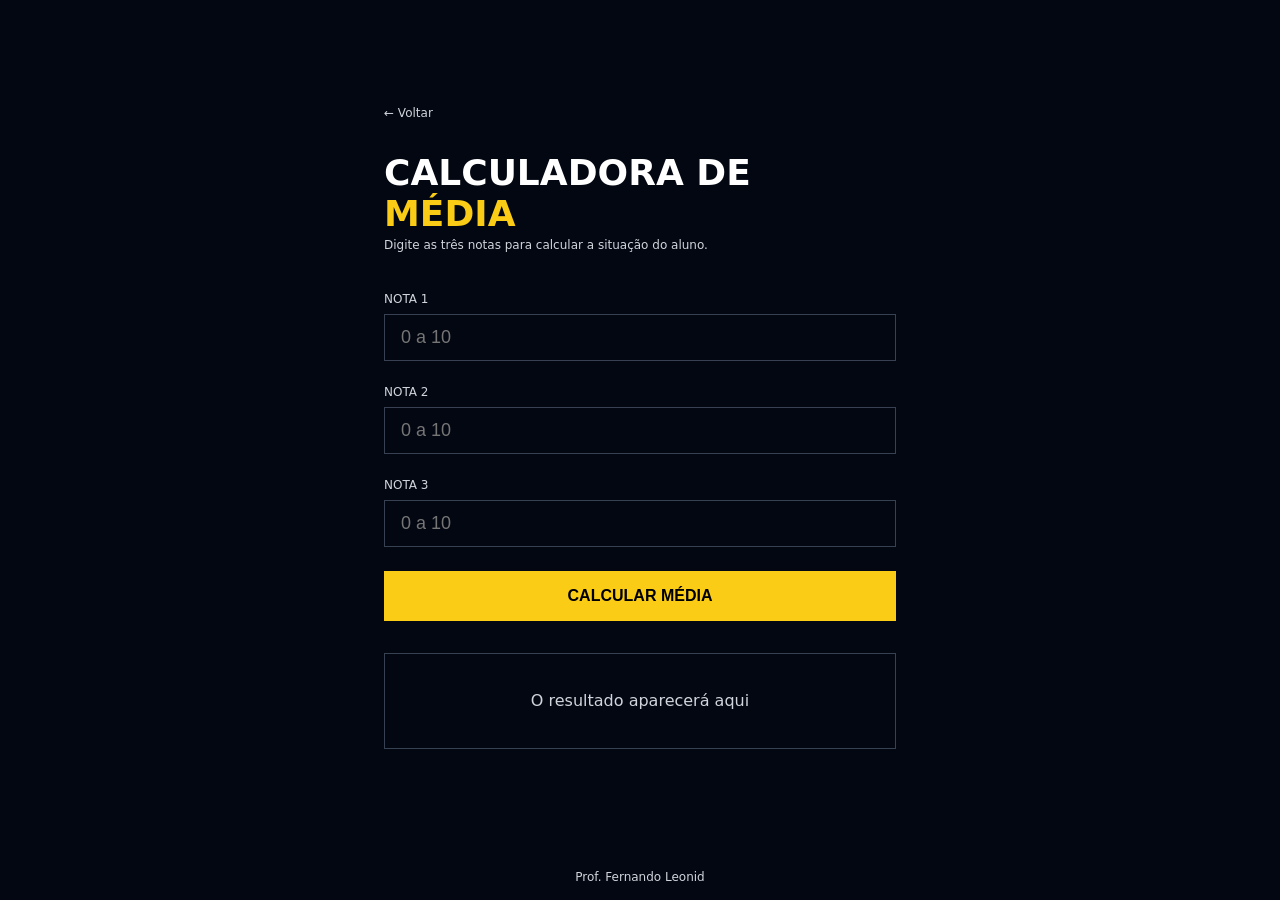
==== 03-calculadora-media/index.html @ 29dc8e22 "Finalizando o exercicio 03" ====
<!DOCTYPE html>
<html lang="pt-BR">

<head>
  <meta charset="UTF-8" />
  <meta name="viewport" content="width=device-width, initial-scale=1.0" />
  <title>Calculadora de Média</title>
  <link rel="stylesheet" href="style.css" />
  <script src="./app.js" defer></script>
</head>

<body>

  <main>
    <div class="conteudo">

      <a href="../index.html" class="voltar">← Voltar</a>

      <h1>
        Calculadora de
        <span>Média</span>
      </h1>
      <p class="descricao">Digite as três notas para calcular a situação do aluno.</p>

      <label>Nota 1</label>
      <input type="number" id="nota1" placeholder="0 a 10" />

      <label>Nota 2</label>
      <input type="number" id="nota2" placeholder="0 a 10" />

      <label>Nota 3</label>
      <input type="number" id="nota3" placeholder="0 a 10" />

      <button onclick="calcularMedia()">Calcular Média</button>

      <div class="resultado" id="resultado">
        O resultado aparecerá aqui
      </div>

    </div>
  </main>

  <footer>
    <p>Prof. Fernando Leonid</p>
  </footer>

</body>

</html>
---- 03-calculadora-media/style.css ----
* {
  margin: 0;
  padding: 0;
  box-sizing: border-box;
}

body {
  background-color: #030712;
  min-height: 100vh;
  display: flex;
  flex-direction: column;
  font-family: system-ui, sans-serif;
}

main {
  flex: 1;
  display: flex;
  align-items: center;
  justify-content: center;
  padding: 2rem;
}

.conteudo {
  width: 100%;
  max-width: 32rem;
}

.voltar {
  display: block;
  margin-bottom: 2rem;
  color: #d1d5db;
  font-size: 0.75rem;
  text-decoration: none;
  transition: color 0.2s;
}

.voltar:hover {
  color: #facc15;
}

h1 {
  display: flex;
  flex-direction: column;
  font-size: 2.25rem;
  font-weight: 900;
  color: #fff;
  text-transform: uppercase;
  margin-bottom: 0.25rem;
}

h1 span {
  color: #facc15;
}

.descricao {
  color: #d1d5db;
  font-size: 0.75rem;
  margin-bottom: 2.5rem;
}

label {
  display: block;
  margin-bottom: 0.5rem;
  color: #d1d5db;
  font-size: 0.75rem;
  text-transform: uppercase;
}

input {
  width: 100%;
  padding: 0.75rem 1rem;
  margin-bottom: 1.5rem;
  color: #fff;
  font-size: 1.125rem;
  background: transparent;
  border: 1px solid #374151;
  outline: none;
  transition: border-color 0.2s;
}

input:focus {
  border-color: #facc15;
}

button {
  width: 100%;
  padding: 1rem;
  margin-bottom: 2rem;
  color: #000;
  font-weight: 900;
  font-size: 1rem;
  background-color: #facc15;
  border: none;
  text-transform: uppercase;
  cursor: pointer;
  transition: background-color 0.2s;
}

button:hover {
  background-color: #fde047;
}

.resultado {
  display: flex;
  min-height: 6rem;
  padding: 1.5rem;
  text-align: center;
  color: #d1d5db;
  border: 1px solid #374151;
  align-items: center;
  justify-content: center;
}

.resultado-verde {
  color: #fff;
  border: 2px solid #14532d;
  background-color: #2f8551;
}

.resultado-marrom {
  color: #fff;
  background-color: #713f12;
  border-color: #d27320;
}

.resultado-vermelho {
  color: #fff;
  background-color: #7f1d1d;
  border-color: #ff4f4f;
}

footer {
  display: flex;
  align-items: flex-end;
  justify-content: center;
}

footer p {
  color: #d1d5db;
  font-size: 0.75rem;
  text-align: center;
  padding: 1rem;
}
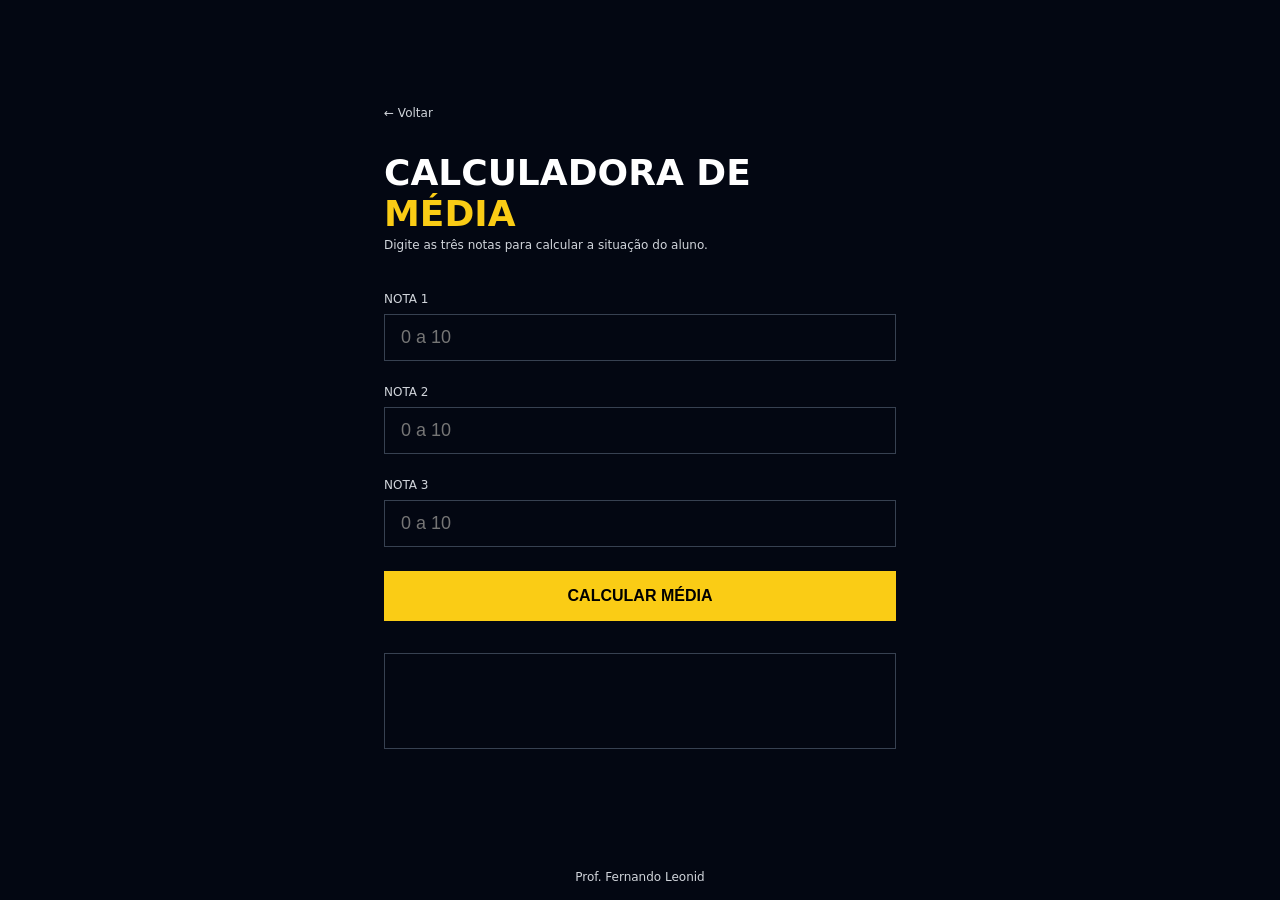
==== commit dd655490: "Final Update Complete" ====
--- a/03-calculadora-media/index.html
+++ b/03-calculadora-media/index.html
@@ -33,9 +33,7 @@
 
       <button onclick="calcularMedia()">Calcular Média</button>
 
-      <div class="resultado" id="resultado">
-        O resultado aparecerá aqui
-      </div>
+      <div class="resultado" id="resultado"></div>
 
     </div>
   </main>
